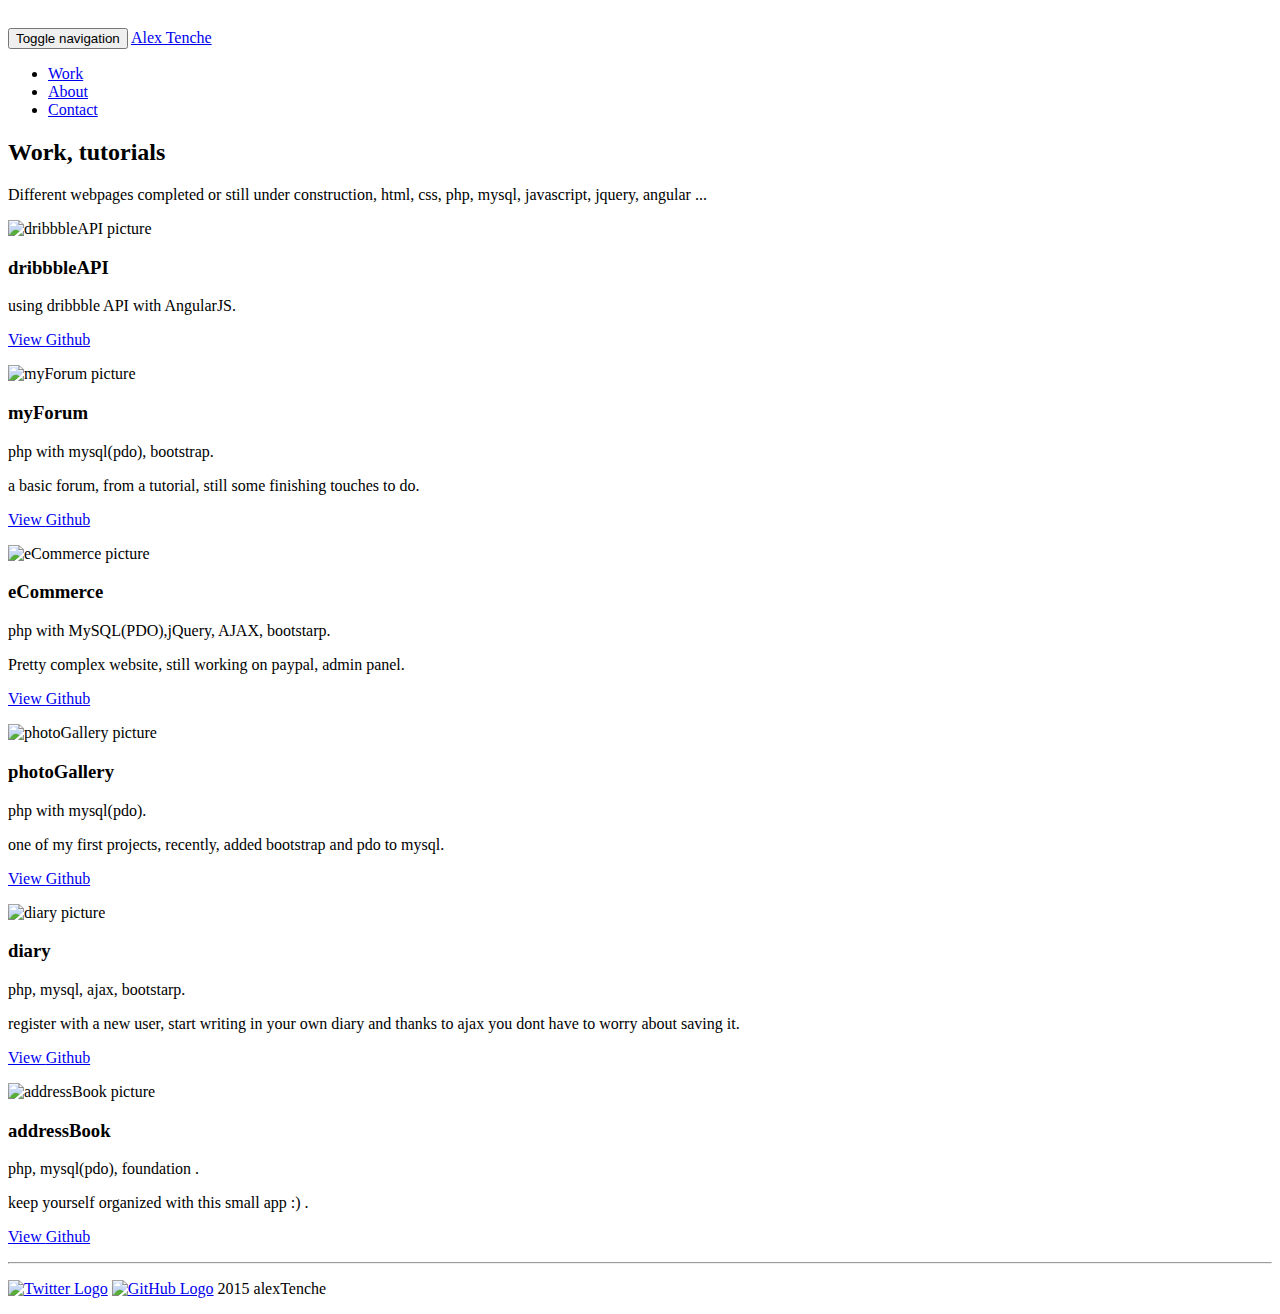
==== actual/index.html @ d55160b5 "added Github button" ====
<!DOCTYPE html>
<html lang="en">
<head>
	<meta charset="utf-8">
	<meta http-equiv="X-UA-Compatible" content="IE=edge">
	<meta name="viewport" content="width=device-width, initial-scale=1">
	<!-- The above 3 meta tags *must* come first in the head; any other head content must come *after* these tags -->
	<meta name="description" content="home page">
	<meta name="author" content="Alex Tenche">
	<title> Alex Tenche </title>
	<link rel="stylesheet" href="css/bootstrap_united.css">
  	<link rel="stylesheet" href="css/custom.css">
  	<script src="https://ajax.googleapis.com/ajax/libs/jquery/1.11.2/jquery.min.js"></script>
  	<script src="https://maxcdn.bootstrapcdn.com/bootstrap/3.3.4/js/bootstrap.min.js"></script>
	<script src="js/imagesloaded.pkgd.min.js"></script>
	<script src="js/masonry.pkgd.min.js"></script>
</head>

<body>

    <div class="container" style="padding-top:20px">

        <!-- Static navbar -->
        <nav class="navbar navbar-default">
            <div class="container-fluid">
                <div class="navbar-header">
                    <button type="button" class="navbar-toggle collapsed" data-toggle="collapse" data-target="#navbar" aria-expanded="false" aria-controls="navbar">
                        <span class="sr-only">Toggle navigation</span>
                        <span class="icon-bar"></span>
                        <span class="icon-bar"></span>
                        <span class="icon-bar"></span>
                    </button>
                    <a class="navbar-brand" href="index.html">Alex Tenche</a>
                </div>
                <div id="navbar" class="navbar-collapse collapse">
                    <ul class="nav navbar-nav">
                    </ul>
                    <ul class="nav navbar-nav navbar-right">
                        <li class="active"><a href="index.html"> Work </a></li>
                        <li><a href="about.html">About</a></li>
                        <li><a href="contact.html">Contact</a></li>
                    </ul>
                </div><!--/.nav-collapse -->
            </div><!--/.container-fluid -->
        </nav>


        <h2 id="thumbnails-custom-content"> Work, tutorials </h2>
        <p> Different webpages completed or still under construction, html, css, php, mysql, javascript, jquery, angular ...</p>

        <div class="bs-example" data-example-id="thumbnails-with-custom-content">

            <div class="row js-masonry" id="masonry-container">

                <div class="col-sm-6 col-md-4 item">
                    <div class="thumbnail">
                        <img src="img/dribbbleAPI.jpg" alt="dribbbleAPI picture">
                        <div class="caption">
                            <h3> dribbbleAPI </h3>
                            <p> using dribbble API with AngularJS. </p>
                            <p>
                            	<a href="http://alextenche.jolinar.org/angularjs/dribbbleAPI/" class="btn btn-primary" role="button"> View </a>
                            	<a href="https://github.com/alextenche/AngularJS/tree/master/dribbbleAPI" class="btn btn-info" role="button"> Github </a>
                            </p>
                        </div>
                    </div>
                </div>

                <div class="col-sm-6 col-md-4 item">
                    <div class="thumbnail">
                        <img src="img/myForum.jpg" alt="myForum picture">
                        <div class="caption">
                            <h3> myForum </h3>
                            <p> php with mysql(pdo), bootstrap. </p>
                            <p> a basic forum, from a tutorial, still some finishing touches to do. </p>
                            <p>
                            	<a href="http://alextenche.jolinar.org/myForum/" class="btn btn-primary" role="button"> View </a>
                            	<a href="https://github.com/alextenche/myForum" class="btn btn-info" role="button"> Github </a>
                            </p>
                        </div>
                    </div>
                </div>

                <div class="col-sm-6 col-md-4 item">
                    <div class="thumbnail">
                        <img src="img/eCommerce.jpg" alt="eCommerce picture">
                        <div class="caption">
                            <h3> eCommerce </h3>
                            <p> php with MySQL(PDO),jQuery, AJAX, bootstarp. </p>
                            <p> Pretty complex website, still working on paypal, admin panel. </p>
                            <p>
                            	<a href="http://alextenche.jolinar.org/eCommerce/index.php" class="btn btn-primary" role="button"> View </a> 
                            	<a href="https://github.com/alextenche/eCommerce" class="btn btn-info" role="button"> Github </a>
                            </p>
                        </div>
                    </div>
                </div>

                <div class="col-sm-6 col-md-4 item">
                    <div class="thumbnail">
                        <img src="img/photoGallery.jpg" alt="photoGallery picture">
                        <div class="caption">
                            <h3> photoGallery </h3>
                            <p> php with mysql(pdo). </p>
                            <p> one of my first projects, recently, added bootstrap and pdo to mysql. </p>
                            <p>
                            	<a href="http://alextenche.jolinar.org/photoGallery/public/index.php" class="btn btn-primary" role="button"> View </a>
                            	<a href="https://github.com/alextenche/photoGallery" class="btn btn-info" role="button"> Github </a>
                            </p>
                        </div>
                    </div>
                </div>

                <div class="col-sm-6 col-md-4">
                  <div class="thumbnail">
                    <img src="img/diary.jpg" alt="diary picture">
                    <div class="caption">
                      <h3> diary </h3>
                      <p> php, mysql, ajax, bootstarp.</p>
                      <p> register with a new user, start writing in your own diary and thanks to ajax you dont have to worry about saving it.</p>
                      <p>
                        <a href="http://alextenche.jolinar.org/diary/" class="btn btn-primary" role="button"> View </a>
                        <a href="https://github.com/alextenche/PHP/tree/master/secretDiary" class="btn btn-info" role="button"> Github </a>
                      </p>
                    </div>
                  </div>
                </div>

                 <div class="col-sm-6 col-md-4 item">
                    <div class="thumbnail">
                      <img src="img/addressBook.jpg" alt="addressBook picture">
                      <div class="caption">
                        <h3> addressBook </h3>
                           <p> php, mysql(pdo), foundation .</p>
                           <p> keep yourself organized with this small app :) .</p>
                           <p>
                            <a href="http://alextenche.jolinar.org/addressBook/" class="btn btn-primary" role="button"> View </a>
                            <a href="https://github.com/alextenche/addressBook" class="btn btn-info" role="button"> Github </a>
                           </p>
                       </div>
                   </div>
               </div>

</div>
</div><!-- /.bs-example -->

<hr>

<footer>
    <div class="row">
        <div class="col-sm-3 col-sm-offset-5">
            <p>
                <a href="https://twitter.com/alexTenche"><img src="img/twitter-wrap.png" alt="Twitter Logo" class="social-icon"></a>
                <a href="https://github.com/alextenche"><img src="img/github-wrap.png" alt="GitHub Logo" class="social-icon"></a>
                2015 alexTenche
            </p>
        </div>
    </div>
</footer>

</div> <!-- /container -->

	<script type="text/javascript">
		
		$(document).ready( function() {	
	  		// init Masonry after all images have loaded
	  		var $grid = $('.js-masonry').imagesLoaded( function() {
	    		$grid.masonry({
	      			itemSelector: 'item'
	    		}); 
	  		});
		});

	</script>

</body>
</html>
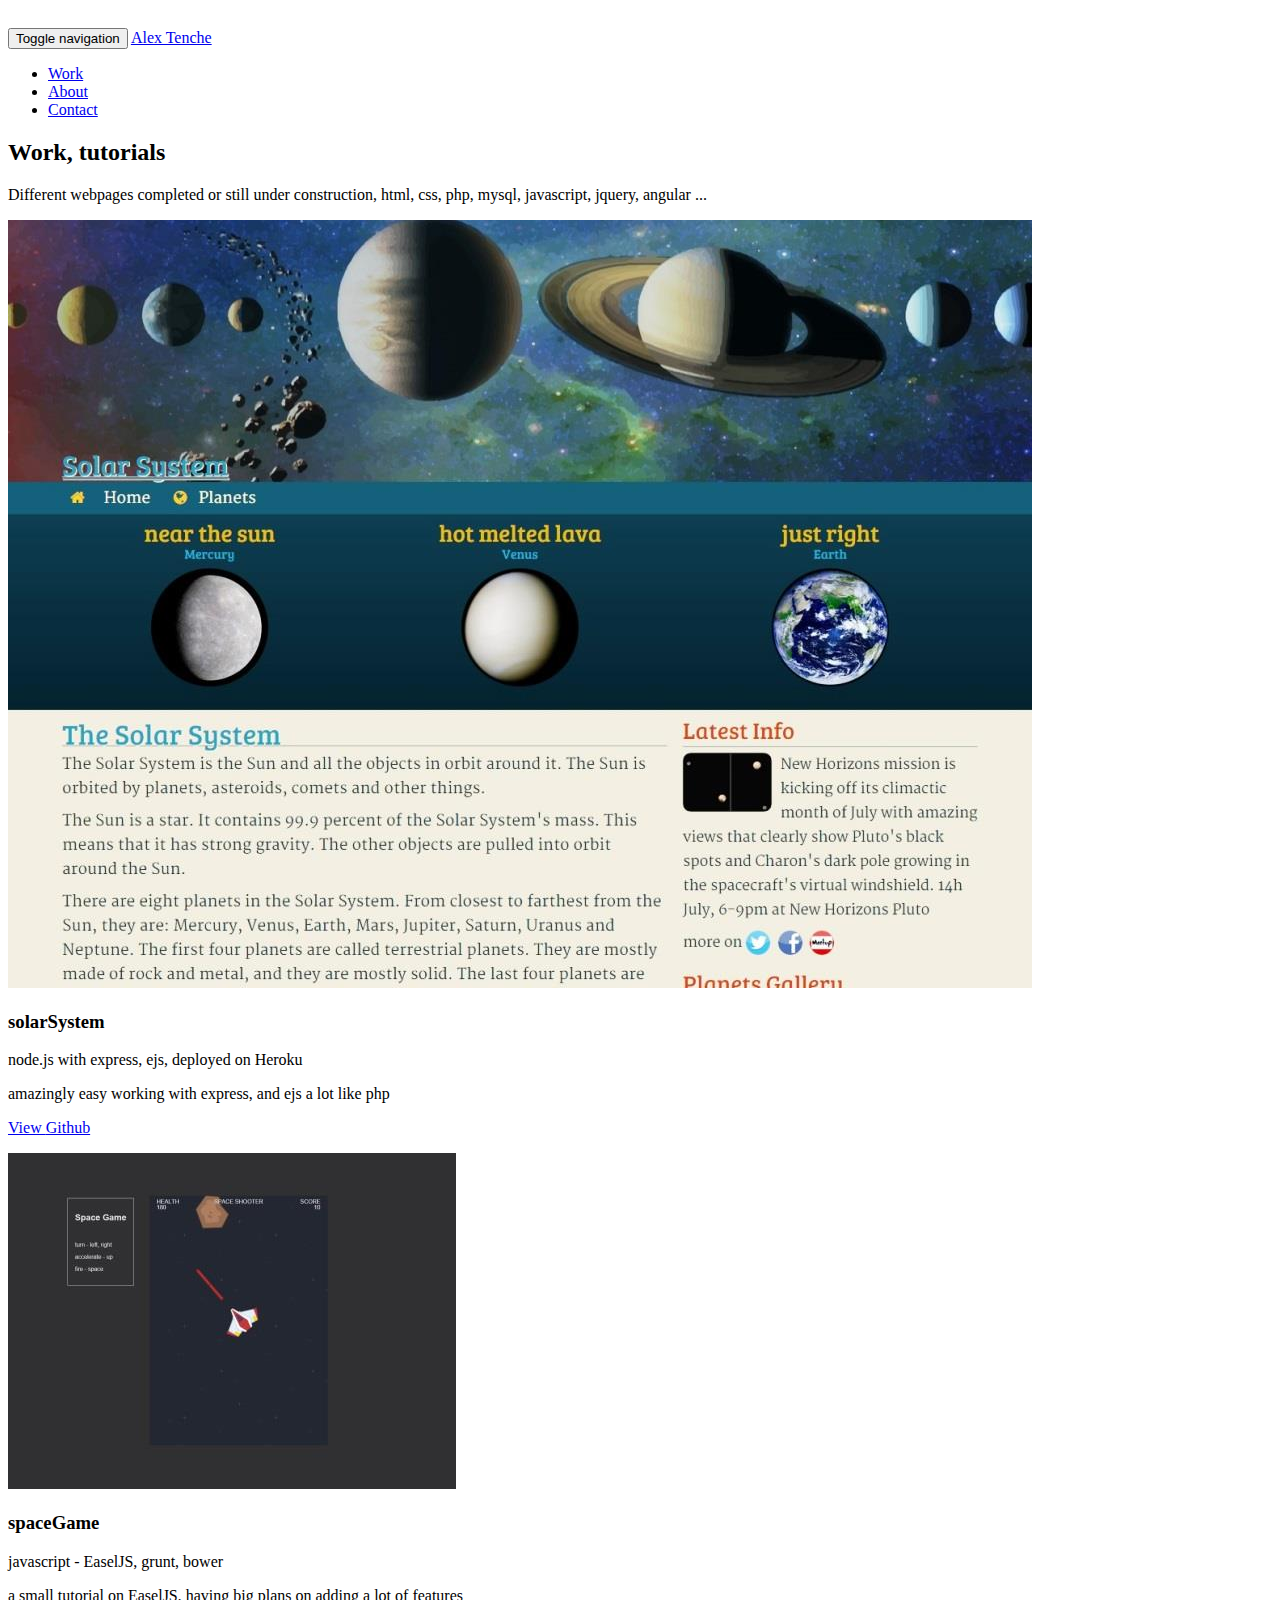
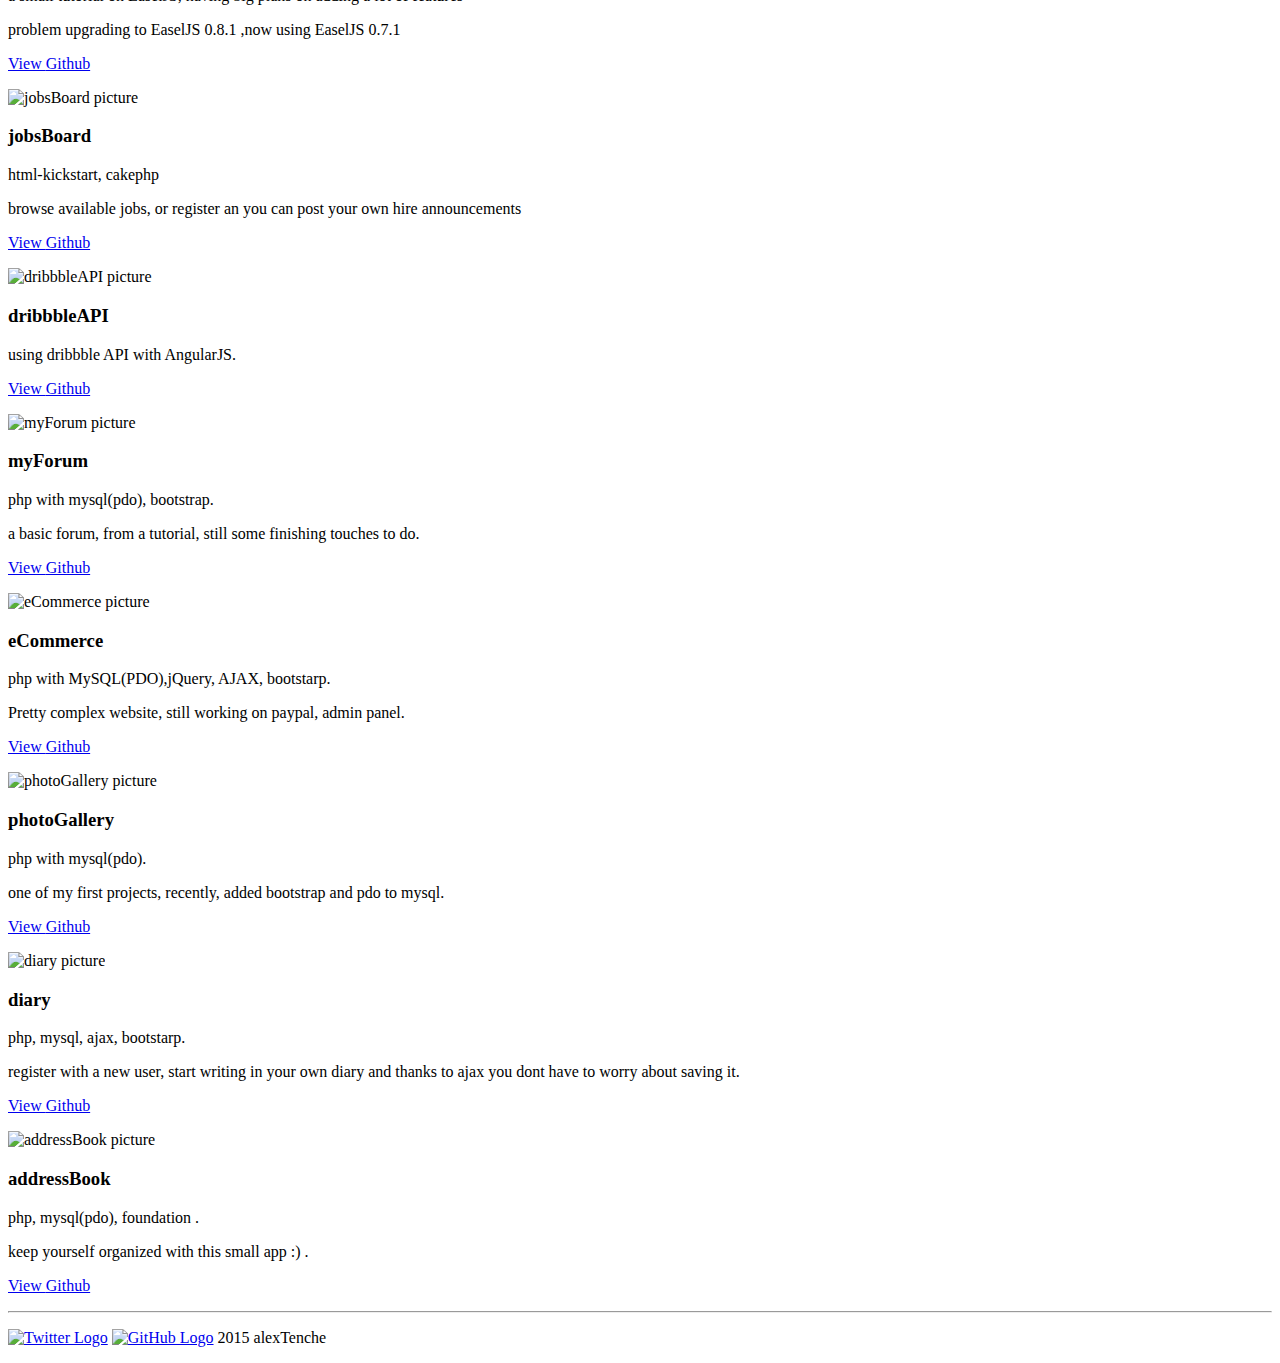
==== commit 929b141a: "added solarSystem and spaceGame" ====
--- a/actual/index.html
+++ b/actual/index.html
@@ -52,6 +52,52 @@
 
             <div class="row js-masonry" id="masonry-container">
 
+            	<div class="col-sm-6 col-md-4 item">
+                    <div class="thumbnail">
+                        <img src="img/solarSystem.jpg" alt="solarSystem picture">
+                        <div class="caption">
+                            <h3> solarSystem </h3>
+                            <p> node.js with express, ejs, deployed on Heroku </p>
+                            <p> amazingly easy working with express, and ejs a lot like php <p>
+                            <p>
+                                <a href="http://solarsyst.herokuapp.com/" class="btn btn-primary" role="button"> View </a>
+                                <a href="https://github.com/alextenche/Node.js/tree/master/solarSystem" class="btn btn-info" role="button"> Github </a>
+                            </p>
+                        </div>
+                    </div>
+                </div>
+
+                <div class="col-sm-6 col-md-4 item">
+                    <div class="thumbnail">
+                        <img src="img/spaceGame.jpg" alt="spaceGame picture">
+                        <div class="caption">
+                            <h3> spaceGame </h3>
+                            <p> javascript - EaselJS, grunt, bower </p>
+                            <p> a small tutorial on EaselJS, having big plans on adding a lot of features <p>
+                            <p> problem upgrading to EaselJS 0.8.1 ,now using EaselJS 0.7.1  </p>
+                            <p>
+                                <a href="http://alextenche.jolinar.org/spaceGame/" class="btn btn-primary" role="button"> View </a>
+                                <a href="https://github.com/alextenche/EaselJS/tree/master/spaceGame" class="btn btn-info" role="button"> Github </a>
+                            </p>
+                        </div>
+                    </div>
+                </div>
+
+                <div class="col-sm-6 col-md-4 item">
+                    <div class="thumbnail">
+                        <img src="img/jobsBoard.jpg" alt="jobsBoard picture">
+                        <div class="caption">
+                            <h3> jobsBoard </h3>
+                            <p> html-kickstart, cakephp </p>
+                            <p> browse available jobs, or register an you can post your own hire announcements </p>
+                            <p>
+                                <a href="http://alextenche.jolinar.org/jobsBoard/" class="btn btn-primary" role="button"> View </a>
+                                <a href="https://github.com/alextenche/jobsBoard" class="btn btn-info" role="button"> Github </a>
+                            </p>
+                        </div>
+                    </div>
+                </div>
+
                 <div class="col-sm-6 col-md-4 item">
                     <div class="thumbnail">
                         <img src="img/dribbbleAPI.jpg" alt="dribbbleAPI picture">
@@ -126,20 +172,20 @@
                   </div>
                 </div>
 
-                 <div class="col-sm-6 col-md-4 item">
-                    <div class="thumbnail">
-                      <img src="img/addressBook.jpg" alt="addressBook picture">
-                      <div class="caption">
+                <div class="col-sm-6 col-md-4 item">
+                    <div class="thumbnail">
+                        <img src="img/addressBook.jpg" alt="addressBook picture">
+                        <div class="caption">
                         <h3> addressBook </h3>
                            <p> php, mysql(pdo), foundation .</p>
                            <p> keep yourself organized with this small app :) .</p>
                            <p>
                             <a href="http://alextenche.jolinar.org/addressBook/" class="btn btn-primary" role="button"> View </a>
                             <a href="https://github.com/alextenche/addressBook" class="btn btn-info" role="button"> Github </a>
-                           </p>
-                       </div>
-                   </div>
-               </div>
+                        </p>
+                        </div>
+                    </div>
+                </div>
 
 </div>
 </div><!-- /.bs-example -->
